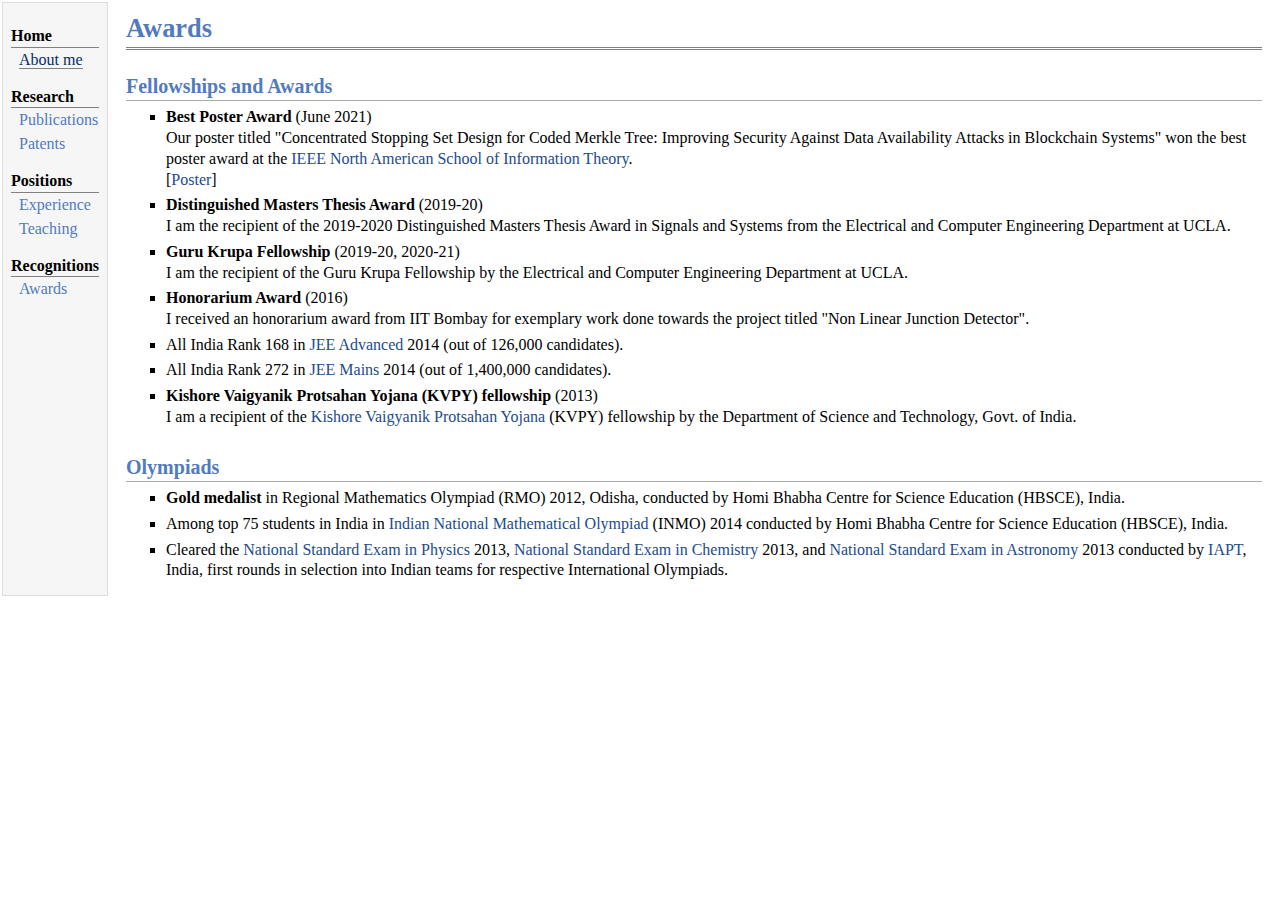
==== awards.html @ 4553d1b1 "website v1 commit" ====
<!DOCTYPE html>
<html>
<head>
<meta name="generator" content="jemdoc, see http://jemdoc.jaboc.net/" />
<meta http-equiv="Content-Type" content="text/html;charset=utf-8" />
<link rel="stylesheet" href="jemdoc.css" type="text/css" />
<link rel="shortcut icon" href="data:image/x-icon;," type="image/x-icon"> 
<title>Debarnab Mitra</title>
</head>
<body>
<table summary="Table for page layout." id="tlayout">
<tr valign="top">
<td id="layout-menu">
<div class="menu-category">Home</div>
<div class="menu-item"><a href="index.html" class="current">About&nbsp;me</a></div>
<div class="menu-category">Research</div>
<div class="menu-item"><a href="publications.html">Publications</a></div>
<div class="menu-item"><a href="patents.html">Patents</a></div>
<div class="menu-category">Positions</div>
<div class="menu-item"><a href="experience.html">Experience</a></div>
<div class="menu-item"><a href="teaching.html">Teaching</a></div>
<div class="menu-category">Recognitions</div>
<div class="menu-item"><a href="awards.html">Awards</a></div>
</td>
<td id="layout-content">
<div id="toptitle">
<h1>Awards</h1>
</div>
<h2>Fellowships and Awards</h2>
<ul>

<li><p><b>Best Poster Award</b> (June 2021)<br />
Our poster titled "Concentrated Stopping Set Design for Coded Merkle Tree: Improving Security Against Data Availability Attacks in Blockchain Systems" won the best poster award at the <a href="https://conferences.ece.ubc.ca/nasit2021/poster.html">IEEE North American School of Information Theory</a>.<br /> [<a href="slides/Concentrated_SS_Design_Final_Poster.pdf">Poster</a>]
</p>
</li>

<li><p><b>Distinguished Masters Thesis Award</b> (2019-20)<br/>
I am the recipient of the 2019-2020 Distinguished Masters Thesis Award in Signals and Systems from the Electrical and Computer Engineering Department at UCLA.
</p> 
</li>

<li><p><b>Guru Krupa Fellowship</b> (2019-20, 2020-21)<br/>
I am the recipient of the Guru Krupa Fellowship by the Electrical and Computer Engineering Department at UCLA.
</p> 
</li>

<li><p><b>Honorarium Award</b> (2016)<br/>
I received an honorarium award from IIT Bombay for exemplary work done towards the project titled "Non Linear Junction Detector".
</p> 
</li>

<li><p>All India Rank 168 in <a href="https://en.m.wikipedia.org/wiki/Joint_Entrance_Examination">JEE Advanced</a> 2014 (out of 126,000 candidates).</p></li>

<li><p>All India Rank 272 in <a href="https://en.m.wikipedia.org/wiki/Joint_Entrance_Examination">JEE Mains</a> 2014 (out of 1,400,000 candidates).</p></li>

<li><p><b> Kishore Vaigyanik Protsahan Yojana (KVPY) fellowship</b> (2013)<br/>
I am a recipient of the <a href="http://www.kvpy.iisc.ernet.in/main/index.htm">Kishore Vaigyanik Protsahan Yojana</a> (KVPY) fellowship by the Department of Science and Technology, Govt. of India.
</p> 
</li>

</ul>

<h2>Olympiads</h2>
<ul>

<li><p><b>Gold medalist</b> in Regional Mathematics Olympiad (RMO) 2012, Odisha, conducted by Homi Bhabha Centre for Science Education (HBSCE), India.</p></li>	

<li><p>Among top 75 students in India in <a href="https://en.wikipedia.org/wiki/Indian_National_Mathematical_Olympiad">Indian National Mathematical Olympiad</a> (INMO) 2014 conducted by Homi Bhabha Centre for Science Education (HBSCE), India.</p></li>

<li><p>
	Cleared the <a href="https://www.iapt.org.in/exams/nse/nsep.html">National Standard Exam in Physics </a>
	2013, <a href="https://www.iapt.org.in/exams/nse/nsec-b-a-js.html">National Standard Exam in Chemistry</a> 2013, and <a href="https://www.iapt.org.in/exams/nse/nsec-b-a-js.html">National Standard Exam in Astronomy</a>
	2013 conducted by <a href="https://www.iapt.org.in/">IAPT</a>, India, first rounds in selection into Indian teams for respective International Olympiads.
</p></li>	

</ul>
</td>
</tr>
</table>
</body>
</html>
---- jemdoc.css ----
/* Default css file for jemdoc. */

.scrollable {
    height: 100px; /* or any value */
    overflow-y: auto;
}
table#tlayout {
    border: none;
    border-collapse: separate;
    background: white;
}

body {
	background: white;
	font-family: Georgia, serif;
	padding-bottom: 8px;
	margin: 0;
}

#layout-menu {
	background: #f6f6f6;
	border: 1px solid #dddddd;
	padding-top: 0.5em;
	padding-left: 8px;
	padding-right: 8px;
	font-size: 1.0em;
	width: auto;
	white-space: nowrap;
    text-align: left;
    vertical-align: top;
}

#layout-menu td {
	background: #f4f4f4;
    vertical-align: top;
}

#layout-content {
	padding-top: 0.0em;
	padding-left: 1.0em;
	padding-right: 1.0em;
    border: none;
    background: white;
    text-align: left;
    vertical-align: top;
}

#layout-menu a {
	line-height: 1.5em;
	margin-left: 0.5em;
}

tt {
    background: #ffffdd;
}

pre, tt {
	font-size: 90%;
	font-family: monaco, monospace;
}

a, a > tt {
	color: #224b8d;
	text-decoration: none;
}

a:hover {
	border-bottom: 1px gray dotted;
}

#layout-menu a.current:link, #layout-menu a.current:visited {
	color: #022b6d;
	border-bottom: 1px gray solid;
}
#layout-menu a:link, #layout-menu a:visited, #layout-menu a:hover {
	color: #527bbd;
	text-decoration: none;
}
#layout-menu a:hover {
	text-decoration: none;
}

div.menu-category {
	border-bottom: 1px solid gray;
	margin-top: 0.8em;
	padding-top: 0.2em;
	padding-bottom: 0.1em;
	font-weight: bold;
}

div.menu-item {
	padding-left: 16px;
	text-indent: -16px;
}

div#toptitle {
	padding-bottom: 0.2em;
	margin-bottom: 1.5em;
	border-bottom: 3px double gray;
}

/* Reduce space if we begin the page with a title. */
div#toptitle + h2, div#toptitle + h3 {
	margin-top: -0.7em;
}

div#subtitle {
	margin-top: 0.0em;
	margin-bottom: 0.0em;
	padding-top: 0em;
	padding-bottom: 0.1em;
}

em {
	font-style: italic;
}

strong {
	font-weight: bold;
}


h1, h2, h3 {
	color: #527bbd;
	margin-top: 0.7em;
	margin-bottom: 0.3em;
	padding-bottom: 0.2em;
	line-height: 1.0;
	padding-top: 0.5em;
	border-bottom: 1px solid #aaaaaa;
}

h1 {
	font-size: 165%;
}

h2 {
	padding-top: 0.8em;
	font-size: 125%;
}

h2 + h3 {
    padding-top: 0.2em;
}

h3 {
	font-size: 110%;
	border-bottom: none;
}

p {
	margin-top: 0.0em;
	margin-bottom: 0.8em;
	padding: 0;
	line-height: 1.3;
}

pre {
	padding: 0;
	margin: 0;
}

div#footer {
	font-size: small;
	border-top: 1px solid #c0c0c0;
	padding-top: 0.1em;
	margin-top: 4.0em;
	color: #c0c0c0;
}

div#footer a {
	color: #80a0b0;
}

div#footer-text {
	float: left;
	padding-bottom: 8px;
}

ul, ol, dl {
	margin-top: 0.2em;
	padding-top: 0;
	margin-bottom: 0.8em;
}

dt {
	margin-top: 0.5em;
	margin-bottom: 0;
}

dl {
	margin-left: 20px;
}

dd {
	color: #222222;
}

dd > *:first-child {
	margin-top: 0;
}

ul {
	list-style-position: outside;
	list-style-type: square;
}

p + ul, p + ol {
	margin-top: -0.5em;
}

li ul, li ol {
	margin-top: -0.3em;
}

ol {
	list-style-position: outside;
	list-style-type: decimal;
}

li p, dd p {
	margin-bottom: 0.3em;
}


ol ol {
	list-style-type: lower-alpha;
}

ol ol ol {
	list-style-type: lower-roman;
}

p + div.codeblock {
	margin-top: -0.6em;
}

div.codeblock, div.infoblock {
	margin-right: 0%;
	margin-top: 1.2em;
	margin-bottom: 1.3em;
}

div.blocktitle {
	font-weight: bold;
	color: #cd7b62;
	margin-top: 1.2em;
	margin-bottom: 0.1em;
}

div.blockcontent {
	border: 1px solid silver;
	padding: 0.3em 0.5em;
}

div.infoblock > div.blockcontent {
	background: #ffffee;
}

div.blockcontent p + ul, div.blockcontent p + ol {
	margin-top: 0.4em;
}

div.infoblock p {
	margin-bottom: 0em;
}

div.infoblock li p, div.infoblock dd p {
	margin-bottom: 0.5em;
}

div.infoblock p + p {
	margin-top: 0.8em;
}

div.codeblock > div.blockcontent {
	background: #f6f6f6;
}

span.pycommand {
	color: #000070;
}

span.statement {
	color: #008800;
}
span.builtin {
	color: #000088;
}
span.special {
	color: #990000;
}
span.operator {
	color: #880000;
}
span.error {
	color: #aa0000;
}
span.comment, span.comment > *, span.string, span.string > * {
	color: #606060;
}

@media print {
	#layout-menu { display: none; }
}

#fwtitle {
	margin: 2px;
}

#fwtitle #toptitle {
	padding-left: 0.5em;
	margin-bottom: 0.5em;
}

#layout-content h1:first-child, #layout-content h2:first-child, #layout-content h3:first-child {
	margin-top: -0.7em;
}

div#toptitle h1, #layout-content div#toptitle h1 {
	margin-bottom: 0.0em;
	padding-bottom: 0.1em;
	padding-top: 0;
	margin-top: 0.5em;
	border-bottom: none;
}

img.eq {
	padding: 0;
	padding-left: 0.1em;
	padding-right: 0.1em;
	margin: 0;
}

img.eqwl {
	padding-left: 2em;
	padding-top: 0.6em;
	padding-bottom: 0.2em;
	margin: 0;
}

table {
    border: 2px solid black;
    border-collapse: collapse;
}

td {
    padding: 2px;
    padding-left: 0.5em;
    padding-right: 0.5em;
    text-align: center;
    border: 1px solid gray;
}

table + table {
    margin-top: 1em;
}

tr.heading {
    font-weight: bold;
    border-bottom: 2px solid black;
}

img {
    border: none;
}

table.imgtable, table.imgtable td {
    border: none;
    text-align: left;
}

table.imgtable1, table.imgtable1 td {
    border: none;
    text-align: left;
    padding:5px;
}
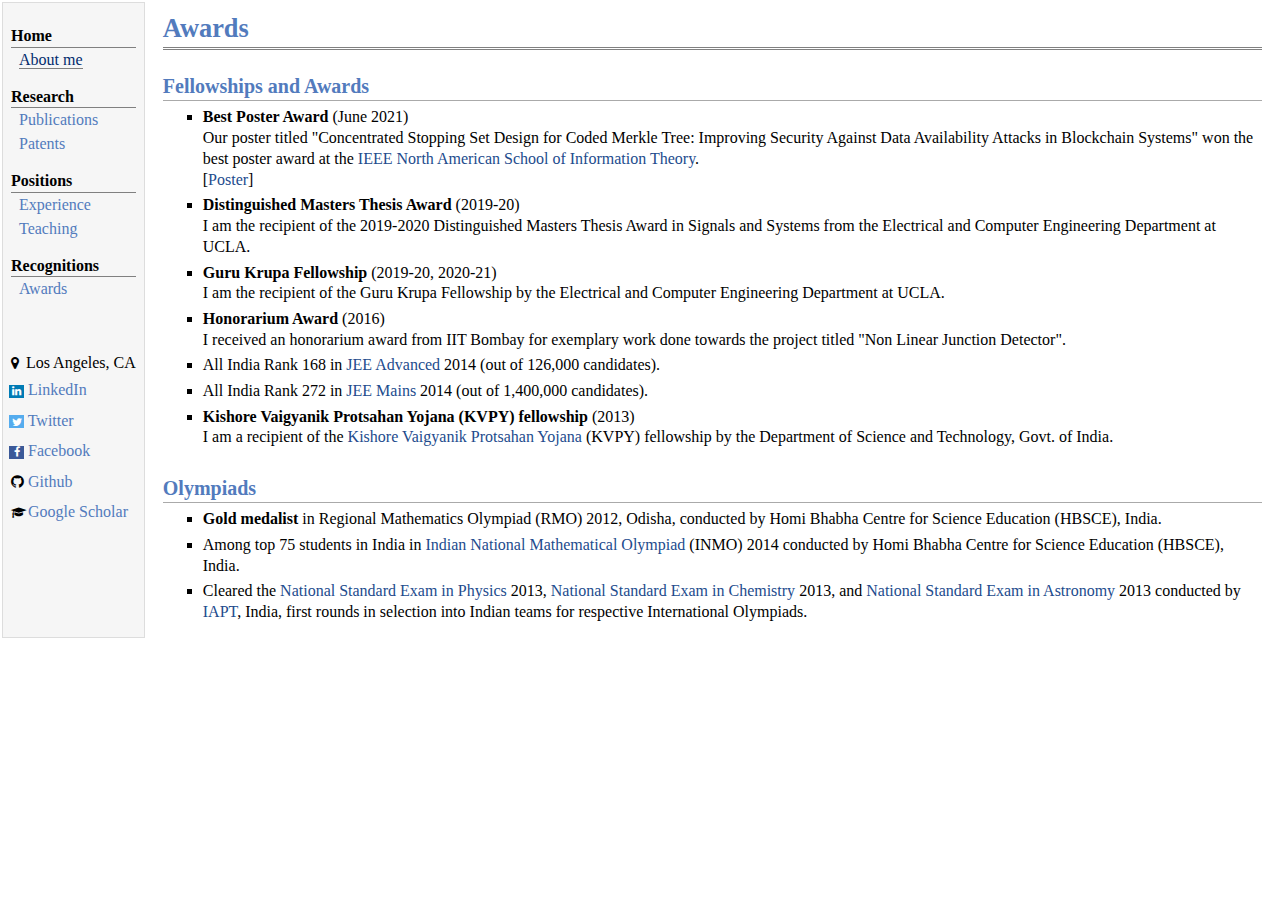
==== commit 81a9ce47: "Icons added" ====
--- a/awards.html
+++ b/awards.html
@@ -5,6 +5,7 @@
 <meta http-equiv="Content-Type" content="text/html;charset=utf-8" />
 <link rel="stylesheet" href="jemdoc.css" type="text/css" />
 <link rel="shortcut icon" href="data:image/x-icon;," type="image/x-icon"> 
+<link rel="stylesheet" href="https://cdnjs.cloudflare.com/ajax/libs/font-awesome/4.7.0/css/font-awesome.min.css">
 <title>Debarnab Mitra</title>
 </head>
 <body>
@@ -21,6 +22,16 @@
 <div class="menu-item"><a href="teaching.html">Teaching</a></div>
 <div class="menu-category">Recognitions</div>
 <div class="menu-item"><a href="awards.html">Awards</a></div>
+
+<div class="menu-category1"></div>
+<div class="menu-category1"></div>
+<div class="menu-category1"></div>
+<div class="menu-category3"><i class="fa fa-map-marker" style="font-size:14px" aria-hidden="true"></i> Los Angeles, CA</div>
+<div class="menu-category2"><a href="https://www.linkedin.com/in/debarnabm/"><i class="fa fa-linkedin" style="font-size:11px"></i> LinkedIn</a></div>
+<div class="menu-category2"><a href="https://twitter.com/DebarnabMitra"><i class="fa fa-twitter" style="font-size:11px"></i> Twitter</a></div>
+<div class="menu-category2" ><a href="https://www.facebook.com/debarnab.mitra"><i class="fa fa-facebook " style="font-size:11px"></i> Facebook</a></div>
+<div class="menu-category2"><a href="https://github.com/debarnab-mitra"><i class="fa fa-github" style="font-size: 15px"></i> Github</a></div>
+<div class="menu-category2"><a href="https://scholar.google.com/citations?user=3PjYTwgAAAAJ&hl=en"><i class="fa fa-graduation-cap" style="font-size:12px"></i>  Google Scholar</a></div>
 </td>
 <td id="layout-content">
 <div id="toptitle">
--- a/jemdoc.css
+++ b/jemdoc.css
@@ -88,6 +88,23 @@
 	font-weight: bold;
 }
 
+div.menu-category1 {
+	margin-top: 0.8em;
+	padding-top: 0.2em;
+	padding-bottom: 0.1em;
+	margin-left: -10px;
+}
+
+div.menu-category2 {
+	margin-left: -10px;
+	padding-bottom: 0.4em;
+}
+
+div.menu-category3 {
+	margin-left: -4px;
+	padding-bottom: 0.4em;
+}
+
 div.menu-item {
 	padding-left: 16px;
 	text-indent: -16px;
@@ -374,4 +391,53 @@
     border: none;
     text-align: left;
     padding:5px;
+}
+
+/* Style all font awesome icons */
+.fa {
+
+  padding: 1.5px;
+  font-size: 0.5px;
+  width: 12px;
+  height: 10px;
+  text-align: center;
+  text-decoration: none;
+}
+
+/* Add a hover effect if you want */
+/*.fa:hover {
+  opacity: 0.7;
+}*/
+
+/* Set a specific color for each brand */
+
+/* Facebook */
+.fa-facebook {
+  background: #3B5998;
+  color: white;
+}
+
+/* Twitter */
+.fa-twitter {
+  background: #55ACEE;
+  color: white;
+}
+
+.fa-linkedin {
+  background: #007bb5;
+  color: white;
+}
+
+.fa-graduation-cap{
+color: black;
+
+}
+
+.fa-map-marker{
+color: black;
+
+}
+
+.fa-github{
+	color: black;
 }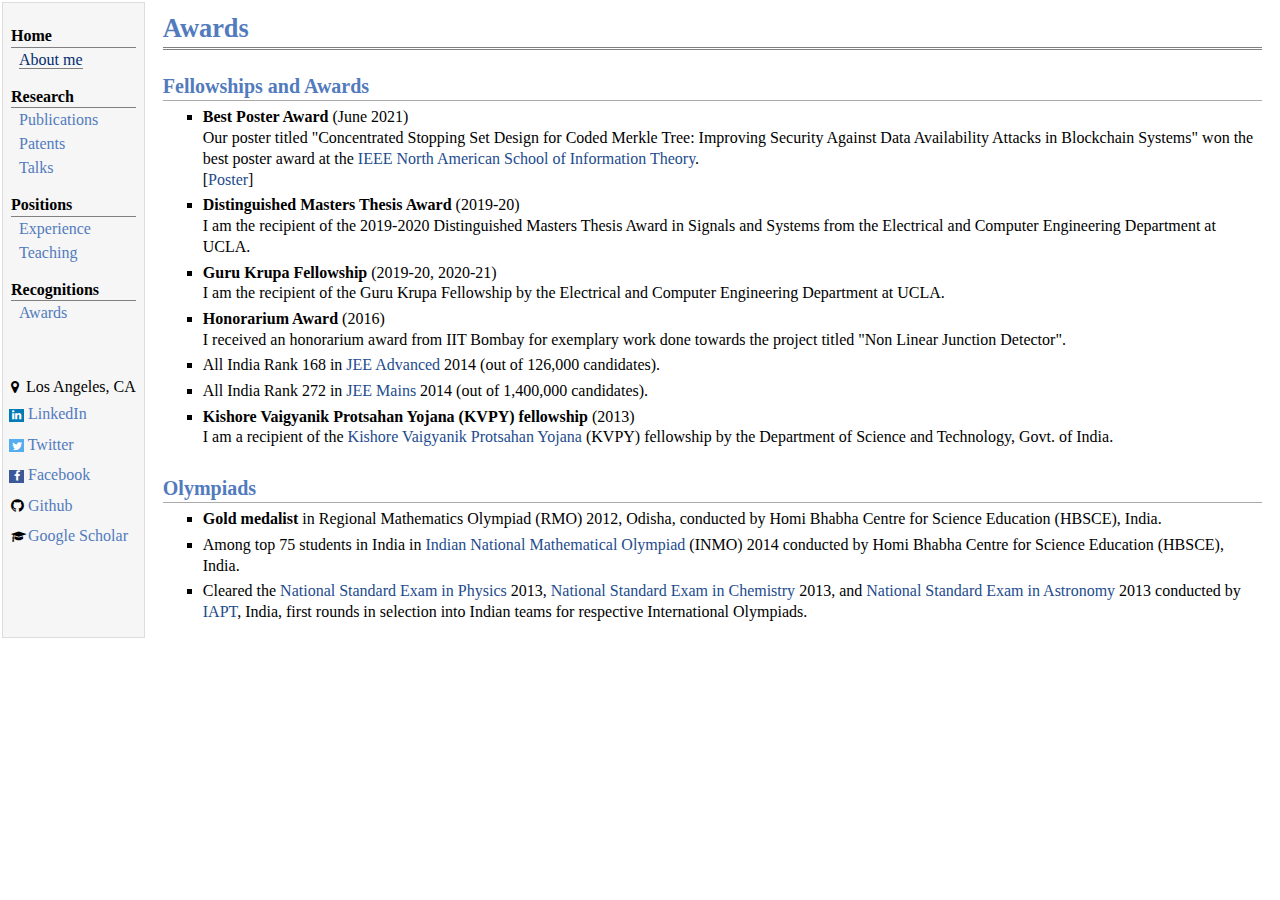
==== commit 52b1a64c: "Update Jan 2022" ====
--- a/awards.html
+++ b/awards.html
@@ -3,6 +3,7 @@
 <head>
 <meta name="generator" content="jemdoc, see http://jemdoc.jaboc.net/" />
 <meta http-equiv="Content-Type" content="text/html;charset=utf-8" />
+<meta name="google-site-verification" content="IYFl7-A7WlO2q_VnP12HnoQqd9I8T2IgNnnIg18T2ZY" />
 <link rel="stylesheet" href="jemdoc.css" type="text/css" />
 <link rel="shortcut icon" href="data:image/x-icon;," type="image/x-icon"> 
 <link rel="stylesheet" href="https://cdnjs.cloudflare.com/ajax/libs/font-awesome/4.7.0/css/font-awesome.min.css">
@@ -17,6 +18,7 @@
 <div class="menu-category">Research</div>
 <div class="menu-item"><a href="publications.html">Publications</a></div>
 <div class="menu-item"><a href="patents.html">Patents</a></div>
+<div class="menu-item"><a href="talks.html">Talks</a></div>
 <div class="menu-category">Positions</div>
 <div class="menu-item"><a href="experience.html">Experience</a></div>
 <div class="menu-item"><a href="teaching.html">Teaching</a></div>
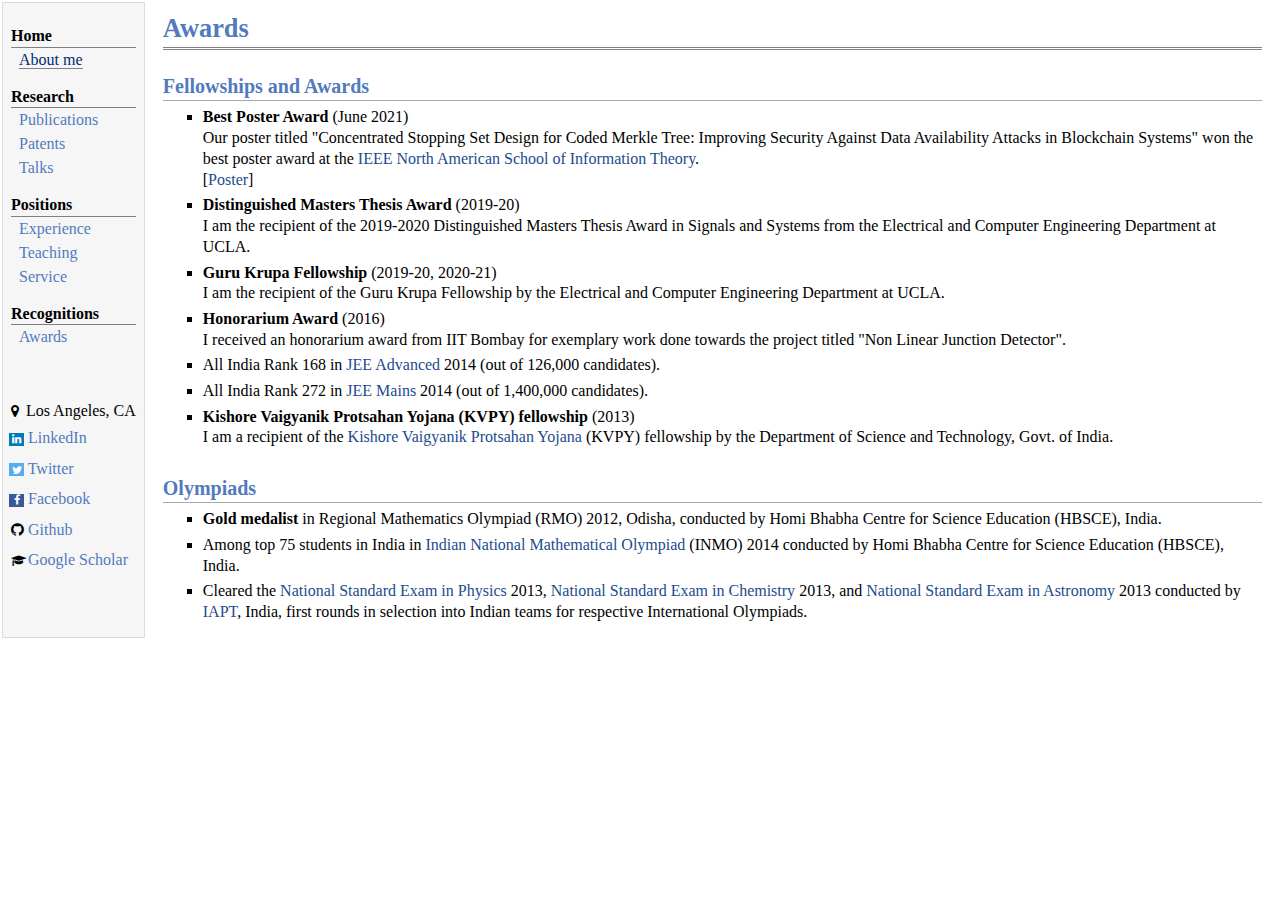
==== commit 88040a89: "News and Service" ====
--- a/awards.html
+++ b/awards.html
@@ -22,6 +22,7 @@
 <div class="menu-category">Positions</div>
 <div class="menu-item"><a href="experience.html">Experience</a></div>
 <div class="menu-item"><a href="teaching.html">Teaching</a></div>
+<div class="menu-item"><a href="service.html">Service</a></div>
 <div class="menu-category">Recognitions</div>
 <div class="menu-item"><a href="awards.html">Awards</a></div>
 
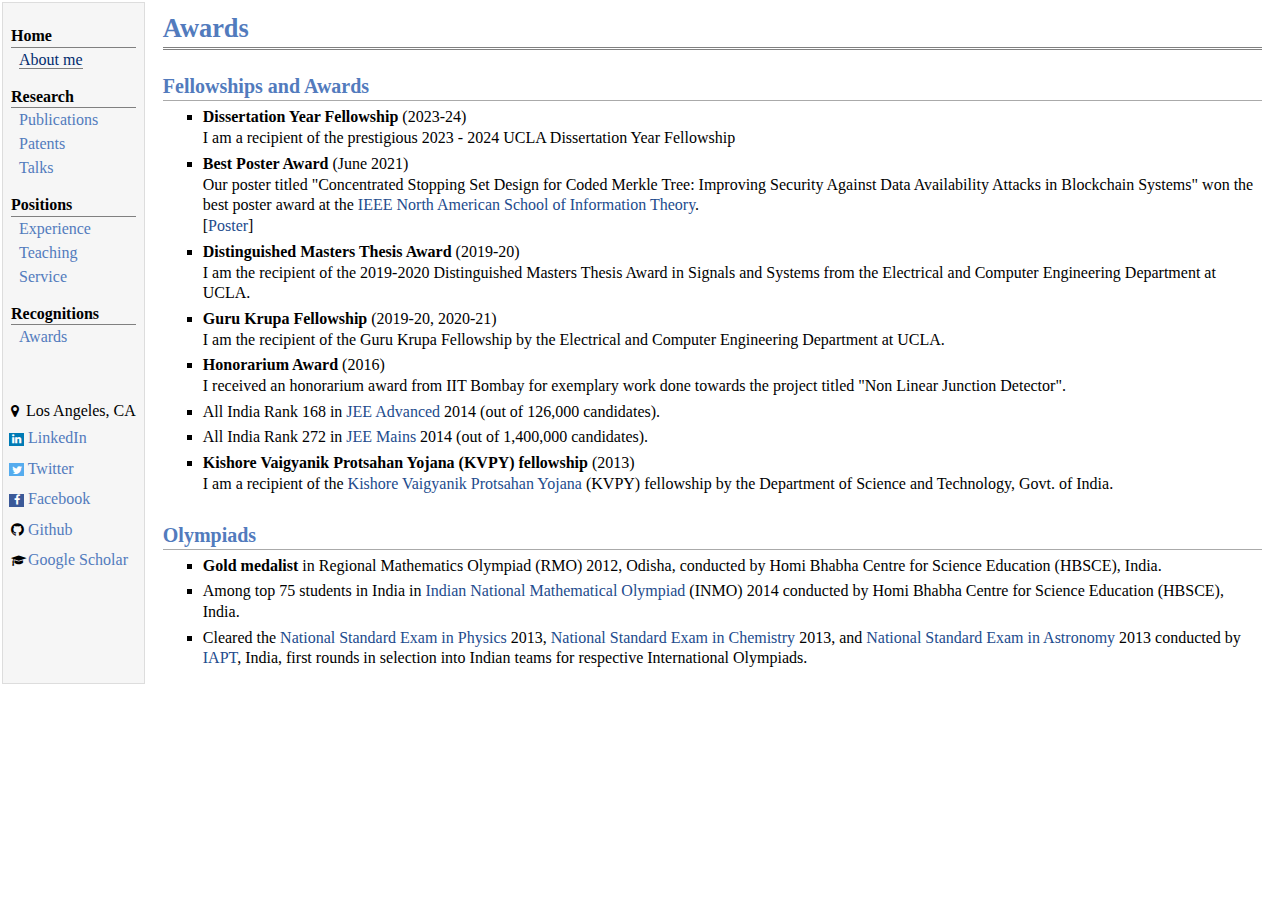
==== commit ae1d3881: "DYF" ====
--- a/awards.html
+++ b/awards.html
@@ -43,10 +43,17 @@
 <h2>Fellowships and Awards</h2>
 <ul>
 
+<li><p><b>Dissertation Year Fellowship</b> (2023-24)<br />
+I am a recipient of the prestigious 2023 - 2024 UCLA Dissertation Year Fellowship
+</p>
+</li>	
+
 <li><p><b>Best Poster Award</b> (June 2021)<br />
 Our poster titled "Concentrated Stopping Set Design for Coded Merkle Tree: Improving Security Against Data Availability Attacks in Blockchain Systems" won the best poster award at the <a href="https://conferences.ece.ubc.ca/nasit2021/poster.html">IEEE North American School of Information Theory</a>.<br /> [<a href="slides/Concentrated_SS_Design_Final_Poster.pdf">Poster</a>]
 </p>
 </li>
+
+
 
 <li><p><b>Distinguished Masters Thesis Award</b> (2019-20)<br/>
 I am the recipient of the 2019-2020 Distinguished Masters Thesis Award in Signals and Systems from the Electrical and Computer Engineering Department at UCLA.
